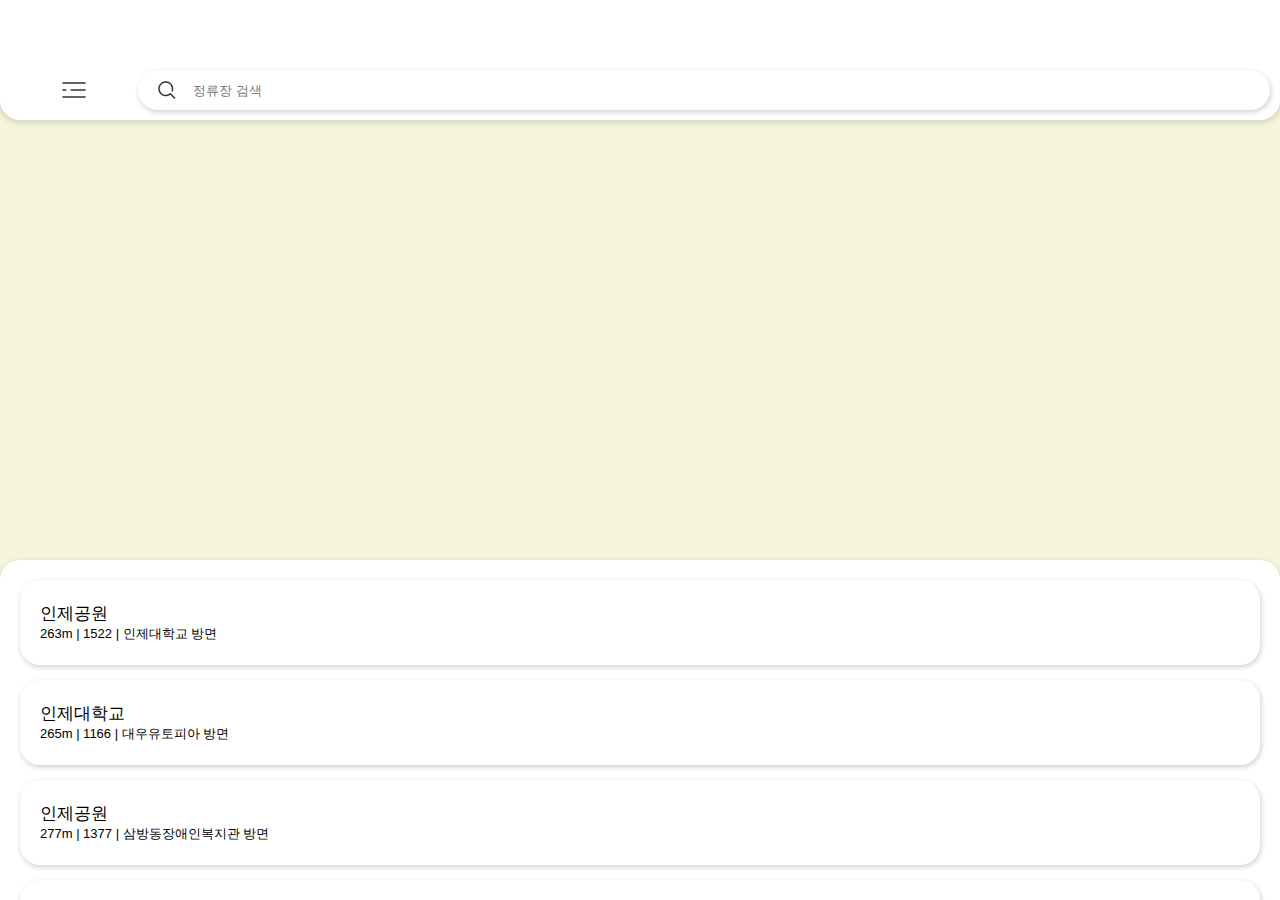
==== index.html @ 40505bce "helper" ====
<!DOCTYPE html>
<html>
<head>
    <title>교통약자 예약 시스템</title>
    <meta charset="utf-8">
    <meta name="viewport" content="width=device-width, initial-scale=1">
    <link rel="stylesheet" href="css/style.css">
</head>
<body>
    <div id="top">
        <button class="menu">
            <img src="img/menu.png">
        </button>
        <div class="search">
            <img src="img/Search.png" class="search_icon">
            <input type="text" placeholder="정류장 검색" class="search_box">
        </div>
    </div>
    <div id="buslist">
        <button class="bl" onclick="location.href='station.html'">
            <span class="blt">인제공원</span>
            <span class="blmt">263m  |  1522  |  인제대학교 방면</span>
        </button>
        <button class="bl">
            <span class="blt">인제대학교</span>
            <span class="blmt">265m  |  1166  |  대우유토피아 방면</span>
        </button>
        <button class="bl">
            <span class="blt">인제공원</span>
            <span class="blmt">277m  |  1377  |  삼방동장애인복지관 방면</span>
        </button>
        <button class="bl bl_f">
            <span class="blt">삼방동장애인복지관</span>
            <span class="blmt">381m  |  1165  |  인제공원 방면</span>
        </button>
    </div>
</body>
</html>
---- css/style.css ----
@charset "utf-8";


*{
    margin: 0px;
    padding: 0px;
    box-sizing:border-box;
}
body{
    background-color:beige;
}
button{
    background-color:#fff;
    border:0px;
}


#top{
    position:relative;
    width:100%;
    height:120px;
    background-color:#fff;
    border-radius:0px 0px 20px 20px;
    box-shadow:0px 2px 4px 2px rgba(0,0,0,0.1);
}
.menu{
    position:absolute;
    left:10px;
    bottom:10px;
    width:10%;
    height:40px;
}
.search{
    position:absolute;
    bottom:10px;
    left:10%;
    width:90%;
    height:40px;
    padding:0px 10px 0px 10px;
}
.search_icon{
    position:absolute;
    top:11px;
    left:30px;
}
.search_box{
    width:100%;
    height:100%;
    border:0px;
    padding:11px 11px 11px 55px;
    box-shadow: 1px 2px 4px 1px rgba(0,0,0,0.15);
    border-radius:20px;
}
#buslist{
    position: absolute;
    bottom: 0px;
    width: 100%;
    height:340px;
    background-color: #fff;
    border-radius: 20px 20px 0px 0px;
    overflow-y:scroll;
    padding:20px;
    box-shadow:0px 2px 4px 2px rgba(0,0,0,0.1);
}
.bl{
    width:100%;
    height:85px;
    border-radius:20px;
    box-shadow: 1px 2px 4px 1px rgba(0,0,0,0.15);
    margin-bottom:15px;
    padding:20px;
    background-color:#fff;
}
.bl_f{
    margin:0px;
}
.blt{
    display:block;
    text-align:left;
    font-size:17px;
}
.blmt{
    display:block;
    text-align:left;
    font-size:13px;
}
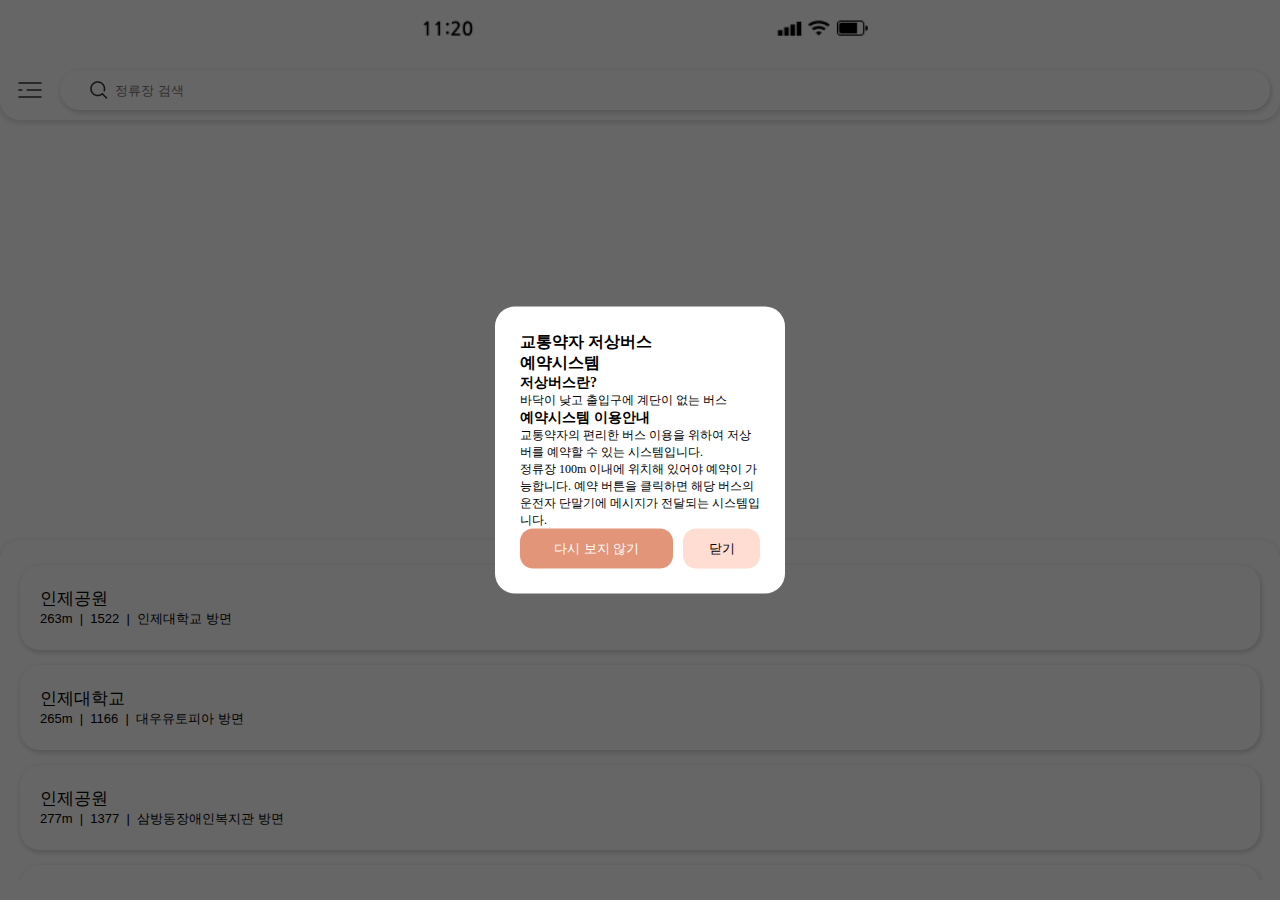
==== commit 78c1591c: "중간점검" ====
--- a/index.html
+++ b/index.html
@@ -1,38 +1,151 @@
 <!DOCTYPE html>
 <html>
 <head>
-    <title>교통약자 예약 시스템</title>
+    <title>index</title>
     <meta charset="utf-8">
     <meta name="viewport" content="width=device-width, initial-scale=1">
+    <link href="https://cdn.jsdelivr.net/npm/bootstrap@5.2.0-beta1/dist/css/bootstrap.min.css" rel="stylesheet" integrity="sha384-0evHe/X+R7YkIZDRvuzKMRqM+OrBnVFBL6DOitfPri4tjfHxaWutUpFmBp4vmVor" crossorigin="anonymous">
+    <script src="https://cdn.jsdelivr.net/npm/bootstrap@5.2.0-beta1/dist/js/bootstrap.bundle.min.js" integrity="sha384-pprn3073KE6tl6bjs2QrFaJGz5/SUsLqktiwsUTF55Jfv3qYSDhgCecCxMW52nD2" crossorigin="anonymous"></script>
+
+    <script type="text/javascript" src="https://dapi.kakao.com/v2/maps/sdk.js?appkey=393a1b1084899c595beed7684610e268"></script>
+    <script src="https://ajax.googleapis.com/ajax/libs/jquery/3.6.0/jquery.min.js"></script>
     <link rel="stylesheet" href="css/style.css">
 </head>
 <body>
-    <div id="top">
+    <header id="top">
+        <img src="img/phone-top.png" class="phone">
         <button class="menu">
             <img src="img/menu.png">
         </button>
+        <aside class="menu-popup pop-none">
+            <ul>
+                <li>
+                    <a>공지사항</a>
+                </li>
+                <li>
+                    <a>1 &#58; 1 문의</a>
+                </li>
+                <li>
+                    <a>설정</a>
+                </li>
+            </ul>
+        </aside>
         <div class="search">
             <img src="img/Search.png" class="search_icon">
             <input type="text" placeholder="정류장 검색" class="search_box">
         </div>
-    </div>
+    </header>
+    <div id="map"></div>
     <div id="buslist">
-        <button class="bl" onclick="location.href='station.html'">
+        <button class="bl b1"><!--onclick="location.href='station.html'"-->
             <span class="blt">인제공원</span>
-            <span class="blmt">263m  |  1522  |  인제대학교 방면</span>
+            <span class="blmt">263m &nbsp;&#124;&nbsp; 1522 &nbsp;&#124;&nbsp; 인제대학교 방면</span>
         </button>
-        <button class="bl">
+        <button class="bl b2">
             <span class="blt">인제대학교</span>
-            <span class="blmt">265m  |  1166  |  대우유토피아 방면</span>
+            <span class="blmt">265m	&nbsp;&#124;&nbsp; 1166 &nbsp;&#124;&nbsp; 대우유토피아 방면</span>
         </button>
-        <button class="bl">
+        <button class="bl b3">
             <span class="blt">인제공원</span>
-            <span class="blmt">277m  |  1377  |  삼방동장애인복지관 방면</span>
+            <span class="blmt">277m	&nbsp;&#124;&nbsp; 1377 &nbsp;&#124;&nbsp; 삼방동장애인복지관 방면</span>
         </button>
-        <button class="bl bl_f">
+        <button class="bl bl_f b4">
             <span class="blt">삼방동장애인복지관</span>
-            <span class="blmt">381m  |  1165  |  인제공원 방면</span>
+            <span class="blmt">381m	&nbsp;&#124;&nbsp; 1165 &nbsp;&#124;&nbsp; 인제공원 방면</span>
         </button>
     </div>
+    <div class="md_can1 can1_n">
+        <div>
+            <p class="can1_title">교통약자 저상버스<br>예약시스템</p>
+            <p class="can1_subtitle">저상버스란?</p>
+            <p class="can1_text">바닥이 낮고 출입구에 계단이 없는 버스</p>
+            <p class="can1_subtitle">예약시스템 이용안내</p>
+            <p class="can1_text">교통약자의 편리한 버스 이용을 위하여 저상버를 예약할 수 있는 시스템입니다.<br>정류장 100m 이내에 위치해 있어야 예약이 가능합니다. 예약 버튼을 클릭하면 해당 버스의 운전자 단말기에 메시지가 전달되는 시스템입니다.</p>
+            <div class="can1_flex">
+                <button class="can1">다시 보지 않기</button>
+                <button class="can1_close">닫기</button>
+            </div>
+        </div>
+    </div>
+    
+    <script>
+    var mapContainer = document.getElementById('map'), // 지도를 표시할 div
+    mapOption = { 
+        center: new kakao.maps.LatLng(35.246665387146504, 128.9041541985519), // 지도의 중심좌표
+        level: 3 // 지도의 확대 레벨
+    };
+
+    var map = new kakao.maps.Map(mapContainer, mapOption); // 지도를 생성합니다
+    
+    var markerPosition  = new kakao.maps.LatLng(35.24668093233511, 128.90373441828316); 
+
+    // 마커를 생성합니다
+    var marker = new kakao.maps.Marker({
+        position: markerPosition
+    });
+
+    // 마커가 지도 위에 표시되도록 설정합니다
+    marker.setMap(map);
+
+    // 아래 코드는 지도 위의 마커를 제거하는 코드입니다
+    // marker.setMap(null); 
+    </script>
+    
+    <script>
+        jQuery(document).ready(function($){
+            $(".menu").click(function(){
+                $(".menu-popup").toggleClass('pop-none');
+            })
+            $(".can1_close").click(function(){
+                $(".md_can1").fadeOut(450);
+            })
+            $(".can1").click(function(){
+                $(".md_can1").fadeOut(450);
+            })
+            $(".b1").click(function(){
+                $(".b1").addClass("bl_click");
+                $(".b2").removeClass("bl_click");
+                $(".b3").removeClass("bl_click");
+                $(".b4").removeClass("bl_click");
+                $(".b1").click(function(){
+                    $(location).attr("href", "station.html");
+                })
+            })
+            $(".b2").click(function(){
+                $(".b1").removeClass("bl_click");
+                $(".b2").addClass("bl_click");
+                $(".b3").removeClass("bl_click");
+                $(".b4").removeClass("bl_click");
+            })
+            $(".b3").click(function(){
+                $(".b1").removeClass("bl_click");
+                $(".b2").removeClass("bl_click");
+                $(".b3").addClass("bl_click");
+                $(".b4").removeClass("bl_click");
+            })
+            $(".b4").click(function(){
+                $(".b1").removeClass("bl_click");
+                $(".b2").removeClass("bl_click");
+                $(".b3").removeClass("bl_click");
+                $(".b4").addClass("bl_click");
+            })
+        })
+    </script>
+
+    <!--<script>
+        jQuery(document).ready(function($){
+            $(".toggleHeader").click(function(){
+                $("#header").toggleClass('active');
+            });
+
+             $(".toggleHeader").click(function(){
+             	if($("header").hasClass('active')){
+             		$("#header").removeClass('active');
+             	}else{
+             		$("#header").addClass('active');
+             	}
+             });
+        });
+    </script>-->
 </body>
 </html>--- a/css/style.css
+++ b/css/style.css
@@ -1,5 +1,4 @@
 @charset "utf-8";
-
 
 *{
     margin: 0px;
@@ -7,36 +6,91 @@
     box-sizing:border-box;
 }
 body{
-    background-color:beige;
+    height:100%;
 }
 button{
     background-color:#fff;
     border:0px;
 }
+#map{
+    width: 100vw;
+    height: 100vh;
+}
 
 
 #top{
-    position:relative;
+    z-index:11;
+    position:absolute;
+    top:0;
+    left:0;
+    display:flex;
+    justify-content:center;
+    align-items:flex-end;
     width:100%;
     height:120px;
+    padding:10px;
     background-color:#fff;
     border-radius:0px 0px 20px 20px;
     box-shadow:0px 2px 4px 2px rgba(0,0,0,0.1);
 }
+.phone{
+    position:absolute;
+    top:0;
+    left:50%;
+    transform:translateX(-50%);
+    max-width:500px;
+    width:100%;
+    padding:17px 21px 0px 31px;
+}
 .menu{
-    position:absolute;
-    left:10px;
-    bottom:10px;
-    width:10%;
-    height:40px;
-}
+    width:40px;
+    height:40px;
+    margin-right:10px;
+    flex:none;
+}
+.menu-popup{
+    z-index:20;
+    position:absolute;
+    top:110%;
+    left:25px;
+    text-align:center;
+    padding:0 10px;
+    border-radius:0 20px 20px;
+    background-color:#fff;
+    box-shadow: 1px 2px 4px 1px rgba(0,0,0,0.15);
+}
+.menu-popup:after{
+    content:'';
+    position:absolute;
+    top:5px;
+    left:0;
+    width:0;
+    height:0;
+	border: 30px solid transparent;
+	border-bottom-color: #fff;
+	border-top: 0;
+	border-left: 0;
+	margin-left: 0px;
+	margin-top: -30px;
+}
+.pop-none{
+    display:none;
+}
+.menu-popup>ul{
+    list-style:none;
+    padding:0;
+    margin:0;
+}
+.menu-popup a{
+    display:block;
+    padding:14px 30px;
+    /*background-color:#ccccff;*/
+}
+
 .search{
-    position:absolute;
-    bottom:10px;
-    left:10%;
-    width:90%;
-    height:40px;
-    padding:0px 10px 0px 10px;
+    position:relative;
+    width:100%;
+    height:40px;
 }
 .search_icon{
     position:absolute;
@@ -52,15 +106,21 @@
     border-radius:20px;
 }
 #buslist{
+    z-index:10;
     position: absolute;
     bottom: 0px;
     width: 100%;
-    height:340px;
+    height:40vh;
     background-color: #fff;
     border-radius: 20px 20px 0px 0px;
     overflow-y:scroll;
-    padding:20px;
+    padding:5px 20px;
     box-shadow:0px 2px 4px 2px rgba(0,0,0,0.1);
+    border-top:20px solid #fff;
+    border-bottom:20px solid #fff;
+}
+#buslist::-webkit-scrollbar{
+    display:none;
 }
 .bl{
     width:100%;
@@ -70,6 +130,11 @@
     margin-bottom:15px;
     padding:20px;
     background-color:#fff;
+    transition:background-color 0.5s;
+}
+.bl_click{
+    background-color:#FFDDD2;
+    transition:background-color 0.5s;
 }
 .bl_f{
     margin:0px;
@@ -84,15 +149,74 @@
     text-align:left;
     font-size:13px;
 }
-
-
-
-
-
-
-
-
-
-
-
-
+.md_can1{
+    position:fixed;
+    top:0;
+    left:0;
+    z-index:1000;
+    width:100%;
+    height:100%;
+    background-color:rgba(0,0,0,0.6);
+}
+.md_can1>div{
+    position:absolute;
+    top:50%;
+    left:50%;
+    transform:translateX(-50%) translateY(-50%);
+    width:290px;
+    border-radius:20px;
+    background-color:#fff;
+    padding:25px;
+    font-weight:bold;
+    font-size:16px;
+}
+.can1_subtitle{
+    font-size:14px;
+    font-weight:inherit;
+}
+.can1_text{
+    font-size:12px;
+    font-weight:lighter;
+}
+.can1_img{
+    position:absolute;
+    top:0px;
+    left:50%;
+    transform:translateX(-50%) translateY(-70%);
+    width:80px;
+    height:80px;
+    border-radius:20px;
+    background-color:#E29578;
+}
+.can1_img>img{
+    position:absolute;
+    top:50%;
+    left:50%;
+    transform:translateX(-50%) translateY(-50%);
+}
+.can1_flex{
+    position:relative;
+    display:flex;
+    padding-top:0px;
+}
+.can1{
+    flex:2;
+    background-color:#E29578;
+    color:#fff;
+    border-radius:13px;
+    height:40px;
+}
+.can1_close{
+    flex:1;
+    height:40px;
+    border-radius:13px;
+    margin-left:10px;
+    background-color:#FFDDD2;
+}
+
+
+
+
+
+
+
